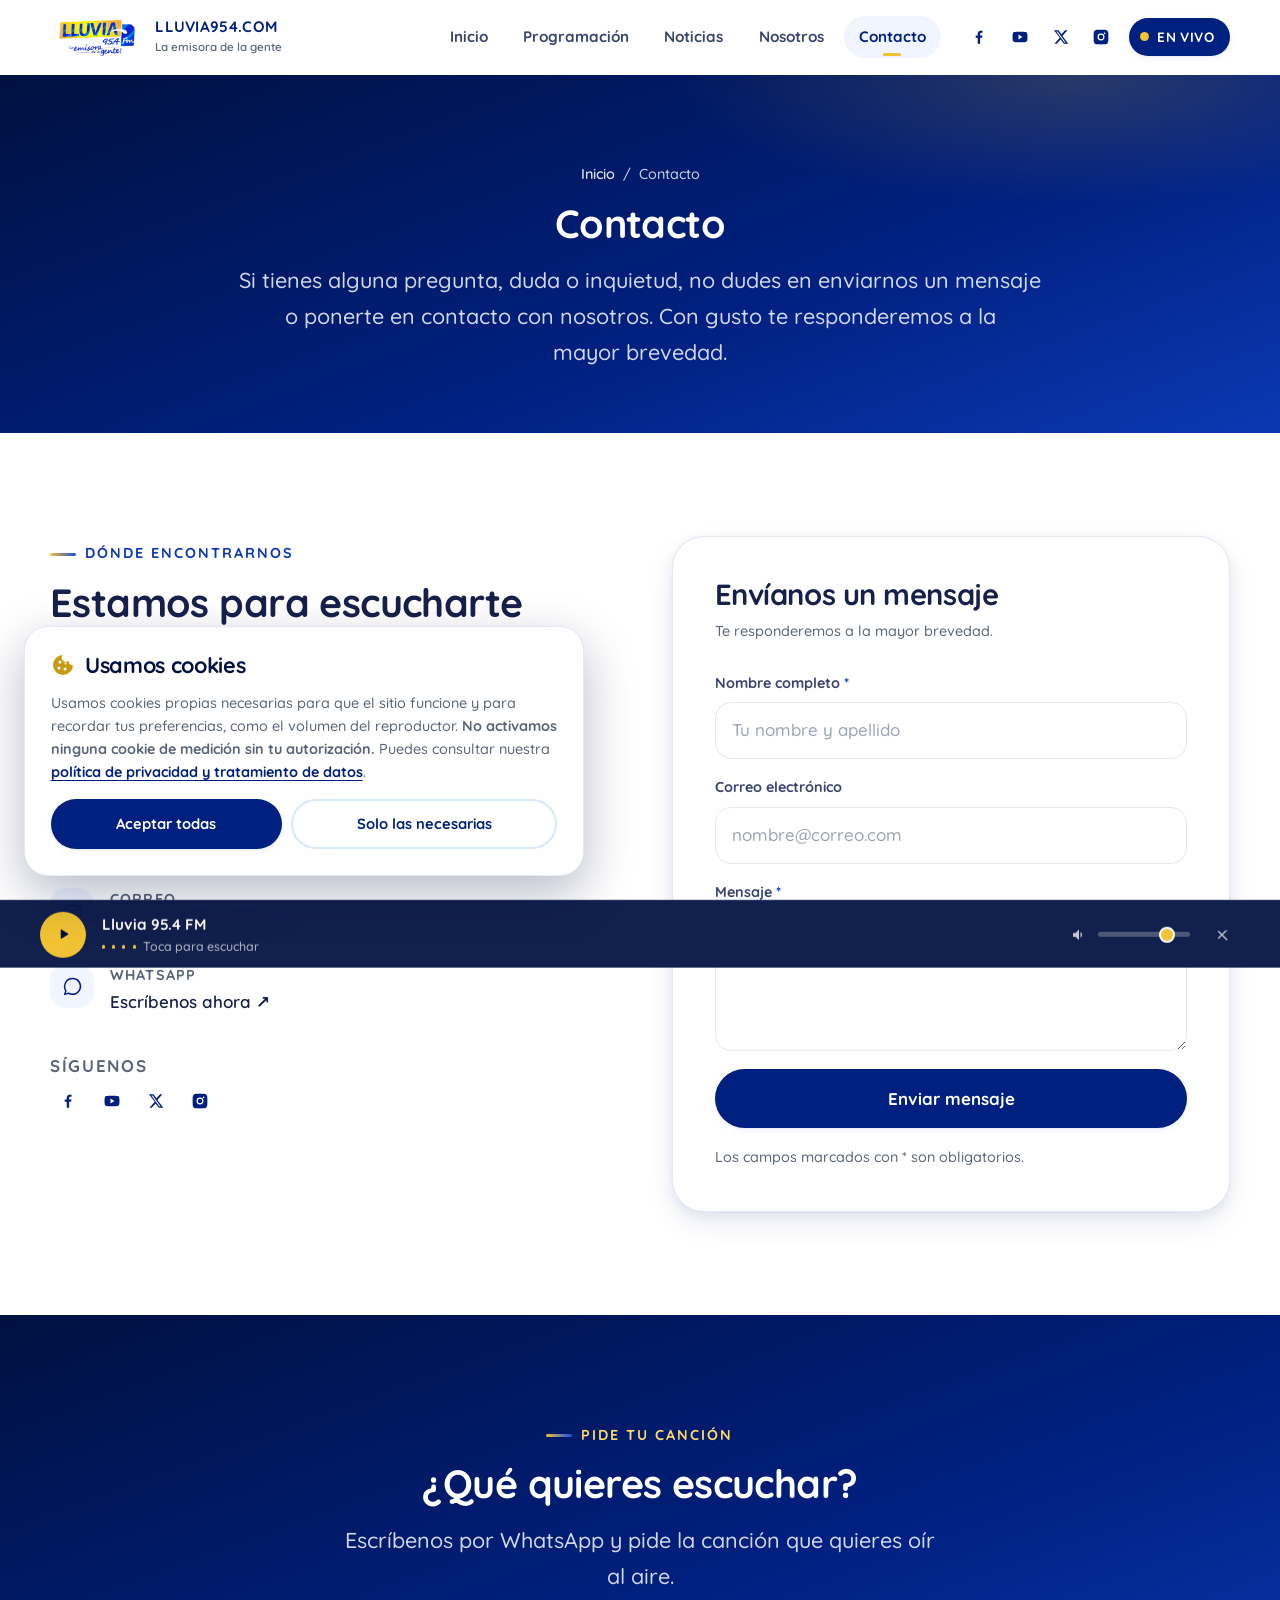
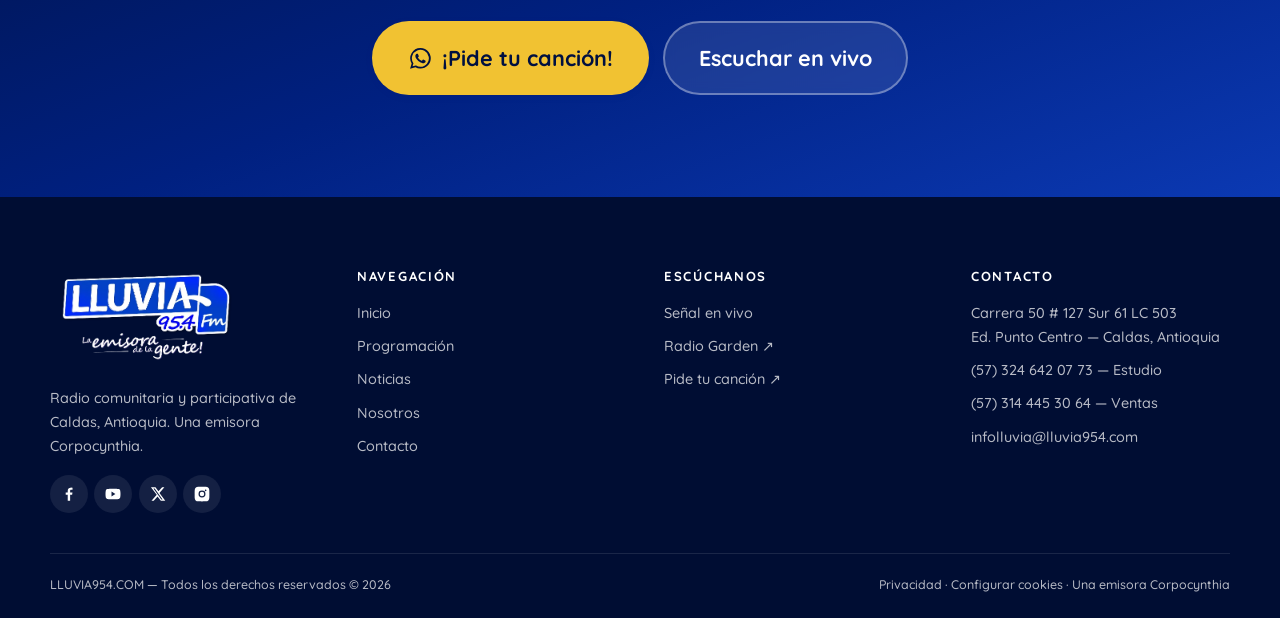
==== contacto.html @ 8b08c4e3 "Rediseño completo de lluvia954.com (vista previa) Moderniza la interfaz conservando la identidad vis" ====
<!DOCTYPE html>
<html lang="es-CO">
<head>
<meta charset="utf-8">
<meta name="viewport" content="width=device-width, initial-scale=1">
<title>Contacto — Lluvia 95.4 FM | Caldas, Antioquia</title>
<meta name="description" content="Escríbenos. Estudios en Caldas, Antioquia: Carrera 50 # 127 Sur 61. Teléfonos, correo y WhatsApp de Lluvia 95.4 FM, la emisora de la gente.">
<meta name="theme-color" content="#002080">
<link rel="canonical" href="https://lluvia954.com/contacto.html">

<meta property="og:type" content="website">
<meta property="og:locale" content="es_CO">
<meta property="og:site_name" content="LLUVIA 95.4 FM">
<meta property="og:title" content="Contacto — Lluvia 95.4 FM">
<meta property="og:description" content="Escríbenos o visítanos en nuestros estudios en Caldas, Antioquia.">
<meta property="og:url" content="https://lluvia954.com/contacto.html">
<meta property="og:image" content="https://lluvia954.com/images/LogoHeaderHD2.png">

<link rel="icon" href="assets/img/favicon.ico" type="image/vnd.microsoft.icon">
<link rel="preconnect" href="https://fonts.googleapis.com">
<link rel="preconnect" href="https://fonts.gstatic.com" crossorigin>
<link rel="stylesheet" href="https://fonts.googleapis.com/css2?family=Quicksand:wght@500;600;700;800&display=swap">
<link rel="stylesheet" href="assets/css/style.css?v=20260912c">
</head>
<body>

<a class="skip-link" href="#contenido">Saltar al contenido</a>

<header class="site-header">
  <div class="container header-inner">
    <a class="brand" href="index.html" aria-label="Lluvia 95.4 FM — Inicio">
      <picture>
        <source srcset="assets/img/LogoHeaderHD2.webp" type="image/webp">
        <img src="assets/img/LogoHeaderHD2.png" width="580" height="259" alt="Lluvia 95.4 FM">
      </picture>
      <span class="brand-text"><b>LLUVIA954.COM</b><span>La emisora de la gente</span></span>
    </a>

    <nav class="nav" aria-label="Navegación principal">
      <ul>
        <li><a href="index.html">Inicio</a></li>
        <li><a href="index.html#programacion">Programación</a></li>
        <li><a href="noticias.html">Noticias</a></li>
        <li><a href="nosotros.html">Nosotros</a></li>
        <li><a href="contacto.html" aria-current="page">Contacto</a></li>
      </ul>
    </nav>

    <div class="header-actions">
      <ul class="social-row">
        <li><a href="https://www.facebook.com/lluvia95.4fm" target="_blank" rel="noopener" aria-label="Facebook de Lluvia 95.4 FM"><svg viewBox="0 0 24 24" fill="currentColor" aria-hidden="true"><path d="M13.5 21v-8h2.7l.4-3.1h-3.1V7.9c0-.9.25-1.5 1.54-1.5H16.7V3.63A21 21 0 0 0 14.3 3.5c-2.37 0-4 1.45-4 4.11V9.9H7.6V13h2.7v8Z"/></svg></a></li>
        <li><a href="https://www.youtube.com/channel/UCA2hxiSh7EQOa8jrca1sIJg" target="_blank" rel="noopener" aria-label="YouTube de Lluvia 95.4 FM"><svg viewBox="0 0 24 24" fill="currentColor" aria-hidden="true"><path d="M21.6 7.2a2.5 2.5 0 0 0-1.76-1.77C18.25 5 12 5 12 5s-6.25 0-7.84.43A2.5 2.5 0 0 0 2.4 7.2 26 26 0 0 0 2 12a26 26 0 0 0 .4 4.8 2.5 2.5 0 0 0 1.76 1.77C5.75 19 12 19 12 19s6.25 0 7.84-.43a2.5 2.5 0 0 0 1.76-1.77A26 26 0 0 0 22 12a26 26 0 0 0-.4-4.8ZM10 15.2V8.8l5.2 3.2Z"/></svg></a></li>
        <li><a href="https://twitter.com/lluvia954fm" target="_blank" rel="noopener" aria-label="X (Twitter) de Lluvia 95.4 FM"><svg viewBox="0 0 24 24" fill="currentColor" aria-hidden="true"><path d="M17.5 3h3l-6.56 7.5L21.7 21h-5.9l-4.4-5.77L6.3 21H3.3l7-8L2.6 3h6l4 5.3Zm-1.05 16.2h1.66L7.6 4.7H5.83Z"/></svg></a></li>
        <li><a href="https://www.instagram.com/lluvia95.4fm/" target="_blank" rel="noopener" aria-label="Instagram de Lluvia 95.4 FM"><svg viewBox="0 0 24 24" fill="currentColor" aria-hidden="true"><path d="M12 2.2c3.2 0 3.58 0 4.85.07 3.25.15 4.77 1.69 4.92 4.92.06 1.27.07 1.65.07 4.85s0 3.58-.07 4.85c-.15 3.23-1.66 4.77-4.92 4.92-1.27.06-1.64.07-4.85.07s-3.58 0-4.85-.07c-3.26-.15-4.77-1.7-4.92-4.92C2.2 15.58 2.2 15.2 2.2 12s0-3.58.07-4.85C2.42 3.92 3.93 2.38 7.15 2.23 8.42 2.2 8.8 2.2 12 2.2Zm0 5.16a4.64 4.64 0 1 0 0 9.28 4.64 4.64 0 0 0 0-9.28Zm0 7.65a3.01 3.01 0 1 1 0-6.02 3.01 3.01 0 0 1 0 6.02Zm4.83-8.89a1.08 1.08 0 1 0 0 2.17 1.08 1.08 0 0 0 0-2.17Z"/></svg></a></li>
      </ul>
      <button class="live-btn" type="button" data-player-toggle aria-pressed="false" aria-label="Reproducir la transmisión en vivo">
        <span class="live-dot" aria-hidden="true"></span><span class="live-label">EN VIVO</span>
      </button>
      <button class="burger" type="button" aria-expanded="false" aria-controls="menu-movil" aria-label="Abrir menú"><span aria-hidden="true"></span></button>
    </div>
  </div>
</header>

<div class="mobile-nav" id="menu-movil" aria-hidden="true">
  <div class="mobile-nav__backdrop"></div>
  <div class="mobile-nav__panel" role="dialog" aria-modal="true" aria-label="Menú de navegación">
    <div class="mobile-nav__top">
      <img src="assets/img/Welcome-LLuvia954.webp" width="479" height="240" alt="Lluvia 95.4 FM">
      <button class="mobile-nav__close" type="button" aria-label="Cerrar menú">&times;</button>
    </div>
    <nav class="mobile-nav__links" aria-label="Navegación móvil">
      <a href="index.html">Inicio</a>
      <a href="index.html#programacion">Programación</a>
      <a href="noticias.html">Noticias</a>
      <a href="nosotros.html">Nosotros</a>
      <a href="contacto.html" aria-current="page">Contacto</a>
    </nav>
    <div class="mobile-nav__footer">
      <a class="btn btn--gold btn--block" href="https://api.whatsapp.com/send?phone=573246420773&amp;text=Saludos,%20les%20contacto%20v%C3%ADa%20web." target="_blank" rel="noopener">Pide tu canción</a>
    </div>
  </div>
</div>

<main id="contenido">

  <section class="page-hero">
    <div class="container">
      <nav class="breadcrumb" aria-label="Ruta de navegación">
        <a href="index.html">Inicio</a><span aria-hidden="true">/</span><span>Contacto</span>
      </nav>
      <h1>Contacto</h1>
      <p>
        Si tienes alguna pregunta, duda o inquietud, no dudes en enviarnos un mensaje o ponerte
        en contacto con nosotros. Con gusto te responderemos a la mayor brevedad.
      </p>
    </div>
  </section>

  <section class="section">
    <div class="container">
      <div class="grid grid--2" style="align-items:start;gap:clamp(2rem,5vw,4rem)">

        <!-- Datos de contacto -->
        <div class="reveal">
          <span class="eyebrow">Dónde encontrarnos</span>
          <h2>Estamos para escucharte</h2>

          <div class="mt-3 grid" style="gap:1.5rem">
            <div class="contact-item">
              <span class="contact-item__icon" aria-hidden="true"><svg viewBox="0 0 24 24" fill="currentColor"><path d="M12 2a7 7 0 0 0-7 7c0 5.25 7 13 7 13s7-7.75 7-13a7 7 0 0 0-7-7Zm0 9.5A2.5 2.5 0 1 1 14.5 9 2.5 2.5 0 0 1 12 11.5Z"/></svg></span>
              <div>
                <b>Estudios</b>
                <p>Carrera 50 # 127 Sur 61, Local 503<br>Edificio Punto Centro<br>Caldas — Antioquia, Colombia</p>
              </div>
            </div>

            <div class="contact-item">
              <span class="contact-item__icon" aria-hidden="true"><svg viewBox="0 0 24 24" fill="currentColor"><path d="M6.6 10.8a15.1 15.1 0 0 0 6.6 6.6l2.2-2.2a1 1 0 0 1 1-.24 11.4 11.4 0 0 0 3.6.58 1 1 0 0 1 1 1V20a1 1 0 0 1-1 1A17 17 0 0 1 3 4a1 1 0 0 1 1-1h3.5a1 1 0 0 1 1 1 11.4 11.4 0 0 0 .58 3.6 1 1 0 0 1-.25 1Z"/></svg></span>
              <div>
                <b>Teléfonos</b>
                <p><a href="tel:+573246420773">(57) 324 642 07 73</a> — Estudio<br>
                   <a href="tel:+573144453064">(57) 314 445 30 64</a> — Ventas</p>
              </div>
            </div>

            <div class="contact-item">
              <span class="contact-item__icon" aria-hidden="true"><svg viewBox="0 0 24 24" fill="currentColor"><path d="M3 5h18a1 1 0 0 1 1 1v12a1 1 0 0 1-1 1H3a1 1 0 0 1-1-1V6a1 1 0 0 1 1-1Zm9 8.1 8-5.1H4Zm0 2.3L4 10.2V17h16v-6.8Z"/></svg></span>
              <div>
                <b>Correo</b>
                <p><a href="mailto:infolluvia@lluvia954.com">infolluvia@lluvia954.com</a></p>
              </div>
            </div>

            <div class="contact-item">
              <span class="contact-item__icon" aria-hidden="true"><svg viewBox="0 0 24 24" fill="currentColor"><path d="M12.04 2a9.9 9.9 0 0 0-8.5 14.94L2 22l5.2-1.5A9.9 9.9 0 1 0 12.04 2Zm0 18.1a8.2 8.2 0 0 1-4.2-1.15l-.3-.18-3.1.9.83-3.02-.2-.31a8.2 8.2 0 1 1 6.97 3.76Z"/></svg></span>
              <div>
                <b>WhatsApp</b>
                <p><a href="https://api.whatsapp.com/send?phone=573246420773&amp;text=Saludos,%20les%20contacto%20v%C3%ADa%20web." target="_blank" rel="noopener">Escríbenos ahora ↗</a></p>
              </div>
            </div>
          </div>

          <div class="mt-4">
            <h3 style="font-size:var(--step-0);text-transform:uppercase;letter-spacing:.1em;color:var(--muted)">Síguenos</h3>
            <ul class="social-row mt-1" style="gap:.5rem">
              <li><a href="https://www.facebook.com/lluvia95.4fm" target="_blank" rel="noopener" aria-label="Facebook"><svg viewBox="0 0 24 24" fill="currentColor" aria-hidden="true"><path d="M13.5 21v-8h2.7l.4-3.1h-3.1V7.9c0-.9.25-1.5 1.54-1.5H16.7V3.63A21 21 0 0 0 14.3 3.5c-2.37 0-4 1.45-4 4.11V9.9H7.6V13h2.7v8Z"/></svg></a></li>
              <li><a href="https://www.youtube.com/channel/UCA2hxiSh7EQOa8jrca1sIJg" target="_blank" rel="noopener" aria-label="YouTube"><svg viewBox="0 0 24 24" fill="currentColor" aria-hidden="true"><path d="M21.6 7.2a2.5 2.5 0 0 0-1.76-1.77C18.25 5 12 5 12 5s-6.25 0-7.84.43A2.5 2.5 0 0 0 2.4 7.2 26 26 0 0 0 2 12a26 26 0 0 0 .4 4.8 2.5 2.5 0 0 0 1.76 1.77C5.75 19 12 19 12 19s6.25 0 7.84-.43a2.5 2.5 0 0 0 1.76-1.77A26 26 0 0 0 22 12a26 26 0 0 0-.4-4.8ZM10 15.2V8.8l5.2 3.2Z"/></svg></a></li>
              <li><a href="https://twitter.com/lluvia954fm" target="_blank" rel="noopener" aria-label="X (Twitter)"><svg viewBox="0 0 24 24" fill="currentColor" aria-hidden="true"><path d="M17.5 3h3l-6.56 7.5L21.7 21h-5.9l-4.4-5.77L6.3 21H3.3l7-8L2.6 3h6l4 5.3Zm-1.05 16.2h1.66L7.6 4.7H5.83Z"/></svg></a></li>
              <li><a href="https://www.instagram.com/lluvia95.4fm/" target="_blank" rel="noopener" aria-label="Instagram"><svg viewBox="0 0 24 24" fill="currentColor" aria-hidden="true"><path d="M12 2.2c3.2 0 3.58 0 4.85.07 3.25.15 4.77 1.69 4.92 4.92.06 1.27.07 1.65.07 4.85s0 3.58-.07 4.85c-.15 3.23-1.66 4.77-4.92 4.92-1.27.06-1.64.07-4.85.07s-3.58 0-4.85-.07c-3.26-.15-4.77-1.7-4.92-4.92C2.2 15.58 2.2 15.2 2.2 12s0-3.58.07-4.85C2.42 3.92 3.93 2.38 7.15 2.23 8.42 2.2 8.8 2.2 12 2.2Zm0 5.16a4.64 4.64 0 1 0 0 9.28 4.64 4.64 0 0 0 0-9.28Zm0 7.65a3.01 3.01 0 1 1 0-6.02 3.01 3.01 0 0 1 0 6.02Zm4.83-8.89a1.08 1.08 0 1 0 0 2.17 1.08 1.08 0 0 0 0-2.17Z"/></svg></a></li>
            </ul>
          </div>
        </div>

        <!-- Formulario -->
        <div class="form-panel reveal" data-delay="1">
          <h2 style="font-size:var(--step-2)">Envíanos un mensaje</h2>
          <p class="form-note mt-1">Te responderemos a la mayor brevedad.</p>

          <!-- Acción y nombres de campo idénticos al sitio actual, para no romper el envío -->
          <form class="form mt-3" data-validate
                action="imemail/imEmailForm.php" method="post" enctype="multipart/form-data" novalidate>
            <div class="field">
              <label for="c-nombre">Nombre completo <span class="req" aria-hidden="true">*</span></label>
              <input type="text" id="c-nombre" name="imObjectForm_13_1" maxlength="100"
                     autocomplete="name" placeholder="Tu nombre y apellido" required>
              <p class="error" aria-live="polite"></p>
            </div>

            <div class="field">
              <label for="c-email">Correo electrónico</label>
              <input type="email" id="c-email" name="imObjectForm_13_2"
                     autocomplete="email" placeholder="nombre@correo.com">
              <p class="error" aria-live="polite"></p>
            </div>

            <div class="field">
              <label for="c-mensaje">Mensaje <span class="req" aria-hidden="true">*</span></label>
              <textarea id="c-mensaje" name="imObjectForm_13_3" maxlength="500"
                        placeholder="Cuéntanos en qué podemos ayudarte…" required></textarea>
              <p class="error" aria-live="polite"></p>
            </div>

            <div class="hp" aria-hidden="true">
              <label for="c-prot">No rellenar</label>
              <input type="text" id="c-prot" name="imSpProt" tabindex="-1" autocomplete="off">
            </div>

            <button class="btn btn--primary btn--block" type="submit">Enviar mensaje</button>
            <p class="form-note">Los campos marcados con <span class="req">*</span> son obligatorios.</p>
          </form>
        </div>

      </div>
    </div>
  </section>

  <!-- ====================== CTA FINAL ====================== -->
  <section class="section section--blue">
    <div class="container text-center">
      <div class="reveal" style="max-width:60ch;margin-inline:auto">
        <span class="eyebrow">Pide tu canción</span>
        <h2>¿Qué quieres escuchar?</h2>
        <p class="lead mt-2">
          Escríbenos por WhatsApp y pide la canción que quieres oír al aire.
        </p>
        <div class="btn-row btn-row--center mt-3">
          <a class="btn btn--gold btn--lg" href="https://api.whatsapp.com/send?phone=573246420773&amp;text=Saludos,%20les%20contacto%20v%C3%ADa%20web." target="_blank" rel="noopener">
            <svg viewBox="0 0 24 24" fill="currentColor" aria-hidden="true"><path d="M12.04 2a9.9 9.9 0 0 0-8.5 14.94L2 22l5.2-1.5A9.9 9.9 0 1 0 12.04 2Zm0 18.1a8.2 8.2 0 0 1-4.2-1.15l-.3-.18-3.1.9.83-3.02-.2-.31a8.2 8.2 0 1 1 6.97 3.76Zm4.5-6.15c-.24-.12-1.45-.72-1.68-.8s-.39-.12-.55.12-.63.8-.78.96-.28.18-.52.06a6.7 6.7 0 0 1-3.35-2.93c-.25-.43.25-.4.72-1.33.08-.16.04-.3-.02-.42s-.55-1.33-.76-1.81c-.2-.48-.4-.41-.55-.42h-.47a.9.9 0 0 0-.65.3 2.75 2.75 0 0 0-.86 2.05 4.8 4.8 0 0 0 1 2.54 10.9 10.9 0 0 0 4.2 3.7c1.55.67 2.16.73 2.94.61.47-.07 1.45-.59 1.66-1.17s.2-1.07.14-1.17-.22-.18-.46-.3Z"/></svg>
            ¡Pide tu canción!
          </a>
          <button class="btn btn--on-blue btn--lg" type="button" data-player-toggle aria-pressed="false" aria-label="Reproducir la transmisión en vivo">Escuchar en vivo</button>
        </div>
      </div>
    </div>
  </section>

</main>

<footer class="site-footer">
  <div class="container">
    <div class="footer-grid">
      <div class="footer-brand">
        <img src="assets/img/Welcome-LLuvia954.webp" width="479" height="240" loading="lazy" alt="Lluvia 95.4 FM">
        <p>Radio comunitaria y participativa de Caldas, Antioquia. Una emisora Corpocynthia.</p>
        <ul class="social-row mt-2">
          <li><a href="https://www.facebook.com/lluvia95.4fm" target="_blank" rel="noopener" aria-label="Facebook"><svg viewBox="0 0 24 24" fill="currentColor" aria-hidden="true"><path d="M13.5 21v-8h2.7l.4-3.1h-3.1V7.9c0-.9.25-1.5 1.54-1.5H16.7V3.63A21 21 0 0 0 14.3 3.5c-2.37 0-4 1.45-4 4.11V9.9H7.6V13h2.7v8Z"/></svg></a></li>
          <li><a href="https://www.youtube.com/channel/UCA2hxiSh7EQOa8jrca1sIJg" target="_blank" rel="noopener" aria-label="YouTube"><svg viewBox="0 0 24 24" fill="currentColor" aria-hidden="true"><path d="M21.6 7.2a2.5 2.5 0 0 0-1.76-1.77C18.25 5 12 5 12 5s-6.25 0-7.84.43A2.5 2.5 0 0 0 2.4 7.2 26 26 0 0 0 2 12a26 26 0 0 0 .4 4.8 2.5 2.5 0 0 0 1.76 1.77C5.75 19 12 19 12 19s6.25 0 7.84-.43a2.5 2.5 0 0 0 1.76-1.77A26 26 0 0 0 22 12a26 26 0 0 0-.4-4.8ZM10 15.2V8.8l5.2 3.2Z"/></svg></a></li>
          <li><a href="https://twitter.com/lluvia954fm" target="_blank" rel="noopener" aria-label="X (Twitter)"><svg viewBox="0 0 24 24" fill="currentColor" aria-hidden="true"><path d="M17.5 3h3l-6.56 7.5L21.7 21h-5.9l-4.4-5.77L6.3 21H3.3l7-8L2.6 3h6l4 5.3Zm-1.05 16.2h1.66L7.6 4.7H5.83Z"/></svg></a></li>
          <li><a href="https://www.instagram.com/lluvia95.4fm/" target="_blank" rel="noopener" aria-label="Instagram"><svg viewBox="0 0 24 24" fill="currentColor" aria-hidden="true"><path d="M12 2.2c3.2 0 3.58 0 4.85.07 3.25.15 4.77 1.69 4.92 4.92.06 1.27.07 1.65.07 4.85s0 3.58-.07 4.85c-.15 3.23-1.66 4.77-4.92 4.92-1.27.06-1.64.07-4.85.07s-3.58 0-4.85-.07c-3.26-.15-4.77-1.7-4.92-4.92C2.2 15.58 2.2 15.2 2.2 12s0-3.58.07-4.85C2.42 3.92 3.93 2.38 7.15 2.23 8.42 2.2 8.8 2.2 12 2.2Zm0 5.16a4.64 4.64 0 1 0 0 9.28 4.64 4.64 0 0 0 0-9.28Zm0 7.65a3.01 3.01 0 1 1 0-6.02 3.01 3.01 0 0 1 0 6.02Zm4.83-8.89a1.08 1.08 0 1 0 0 2.17 1.08 1.08 0 0 0 0-2.17Z"/></svg></a></li>
        </ul>
      </div>

      <nav aria-label="Enlaces del sitio">
        <h4>Navegación</h4>
        <ul>
          <li><a href="index.html">Inicio</a></li>
          <li><a href="index.html#programacion">Programación</a></li>
          <li><a href="noticias.html">Noticias</a></li>
          <li><a href="nosotros.html">Nosotros</a></li>
          <li><a href="contacto.html">Contacto</a></li>
        </ul>
      </nav>

      <div>
        <h4>Escúchanos</h4>
        <ul>
          <li><a href="index.html#escuchar">Señal en vivo</a></li>
          <li><a href="http://radio.garden/listen/lluvia-stereo-radio/9Hl8FhTi" target="_blank" rel="noopener">Radio Garden ↗</a></li>
          <li><a href="https://api.whatsapp.com/send?phone=573246420773&amp;text=Saludos,%20les%20contacto%20v%C3%ADa%20web." target="_blank" rel="noopener">Pide tu canción ↗</a></li>
        </ul>
      </div>

      <div>
        <h4>Contacto</h4>
        <ul>
          <li>Carrera 50 # 127 Sur 61 LC 503<br>Ed. Punto Centro — Caldas, Antioquia</li>
          <li><a href="tel:+573246420773">(57) 324 642 07 73</a> — Estudio</li>
          <li><a href="tel:+573144453064">(57) 314 445 30 64</a> — Ventas</li>
          <li><a href="mailto:infolluvia@lluvia954.com">infolluvia@lluvia954.com</a></li>
        </ul>
      </div>
    </div>

    <div class="footer-bottom">
      <p>LLUVIA954.COM — Todos los derechos reservados © <span data-year>2026</span></p>
      <p><a href="privacidad.html">Privacidad</a> · <a href="#" data-cookies-abrir>Configurar cookies</a> · Una emisora Corpocynthia</p>
    </div>
  </div>
</footer>

<div class="sticky-player" aria-label="Reproductor de radio en vivo">
  <div class="container container--wide sticky-player__inner">
    <button class="play-btn" type="button" data-player-toggle aria-pressed="false" aria-label="Reproducir la transmisión en vivo">
      <svg class="icon-play" viewBox="0 0 24 24" fill="currentColor" aria-hidden="true"><path d="M8 5.14v13.72a1 1 0 0 0 1.53.85l10.74-6.86a1 1 0 0 0 0-1.7L9.53 4.29A1 1 0 0 0 8 5.14Z"/></svg>
      <svg class="icon-pause" viewBox="0 0 24 24" fill="currentColor" aria-hidden="true"><path d="M7 4.5h3.5v15H7Zm6.5 0H17v15h-3.5Z"/></svg>
    </button>
    <div class="sticky-player__meta">
      <b>Lluvia 95.4 FM</b>
      <span>
        <span class="eq" data-active="false" aria-hidden="true"><span></span><span></span><span></span><span></span></span>
        <span data-player-status>Toca para escuchar</span>
      </span>
    </div>
    <div class="volume-row">
      <svg viewBox="0 0 24 24" fill="currentColor" aria-hidden="true"><path d="M4 9.5v5h3.2L12 18.9V5.1L7.2 9.5Zm12.2 2.5a4 4 0 0 0-2.2-3.58v7.15A4 4 0 0 0 16.2 12Z"/></svg>
      <label class="visually-hidden" for="vol-sticky">Volumen</label>
      <input id="vol-sticky" type="range" min="0" max="100" value="80" data-player-volume>
    </div>
    <button class="sticky-player__close" type="button" aria-label="Cerrar el reproductor">
      <svg viewBox="0 0 24 24" width="18" height="18" fill="currentColor" aria-hidden="true"><path d="M18.3 5.7 12 12l6.3 6.3-1.4 1.4L10.6 13.4 6.3 17.7 4.9 16.3 9.2 12 4.9 7.7l1.4-1.4 4.3 4.3 4.3-4.3Z"/></svg>
    </button>
  </div>
</div>

<button class="to-top" type="button" aria-label="Volver arriba">
  <svg viewBox="0 0 24 24" fill="currentColor" aria-hidden="true"><path d="M12 5.8 4.9 12.9l1.4 1.4L11 9.6V19h2V9.6l4.7 4.7 1.4-1.4Z"/></svg>
</button>


<!-- ====================== AVISO DE COOKIES ====================== -->
<aside class="cookies" role="region" aria-label="Aviso de cookies" hidden>
  <div class="cookies__head">
    <svg viewBox="0 0 24 24" fill="currentColor" aria-hidden="true"><path d="M12 2a10 10 0 1 0 10 10 3.4 3.4 0 0 1-4.2-4.4A3.4 3.4 0 0 1 12 2Zm-3 5.5a1.5 1.5 0 1 1 0 3 1.5 1.5 0 0 1 0-3Zm-1 6a1.5 1.5 0 1 1 0 3 1.5 1.5 0 0 1 0-3Zm6 1a1.5 1.5 0 1 1 0 3 1.5 1.5 0 0 1 0-3Zm.5-5a1 1 0 1 1 0 2 1 1 0 0 1 0-2Z"/></svg>
    <h2 id="cookies-titulo">Usamos cookies</h2>
  </div>
  <p>
    Usamos cookies propias necesarias para que el sitio funcione y para recordar tus
    preferencias, como el volumen del reproductor. <strong>No activamos ninguna cookie de
    medición sin tu autorización.</strong> Puedes consultar nuestra
    <a href="privacidad.html">política de privacidad y tratamiento de datos</a>.
  </p>
  <div class="cookies__acciones">
    <button class="btn btn--primary" type="button" data-cookies-aceptar>Aceptar todas</button>
    <button class="btn btn--ghost" type="button" data-cookies-rechazar>Solo las necesarias</button>
  </div>
</aside>

<script src="assets/js/main.js?v=20260912c" defer></script>
</body>
</html>
---- assets/css/style.css ----
/* ==========================================================================
   LLUVIA 95.4 FM — Sistema de diseño (rediseño 2026)
   Identidad conservada: azul #002080, dorado #F1C232, tipografía Quicksand.
   Preview independiente — no afecta producción.
   ========================================================================== */

/* --------------------------------------------------------------------------
   1. Tokens
   -------------------------------------------------------------------------- */
:root {
  /* Marca — extraídos del sitio actual */
  --blue-900: #000d33;
  --blue-800: #001040;   /* rgba(0,16,64) del sitio actual */
  --blue-700: #002080;   /* color dominante del sitio actual */
  --blue-600: #0b39b3;
  --blue-500: #1450e0;   /* azul del logotipo */
  --blue-400: #3d7bf5;
  --blue-100: #dbe6ff;
  --blue-50:  #f0f5ff;

  --gold-600: #c99a14;
  --gold-500: #f1c232;   /* dorado del sitio actual */
  --gold-400: #ffd966;
  --gold-100: #fff4d1;

  --sky: #5ebdec;        /* azul claro del sitio actual */

  /* Neutros */
  --ink:      #16204a;
  --ink-soft: #38446e;
  --muted:    #5a6478;
  --line:     #e3e8f2;
  --line-soft:#eef2f9;
  --surface:  #ffffff;
  --surface-2:#f7f9fd;

  /* Tipografía */
  --font: "Quicksand", "Trebuchet MS", "Segoe UI", system-ui, -apple-system, sans-serif;

  /* Escala fluida */
  --step--1: clamp(0.82rem, 0.79rem + 0.15vw, 0.9rem);
  --step-0:  clamp(0.98rem, 0.94rem + 0.2vw, 1.06rem);
  --step-1:  clamp(1.15rem, 1.08rem + 0.35vw, 1.35rem);
  --step-2:  clamp(1.4rem, 1.26rem + 0.7vw, 1.85rem);
  --step-3:  clamp(1.75rem, 1.5rem + 1.2vw, 2.6rem);
  --step-4:  clamp(2.1rem, 1.6rem + 2.4vw, 3.75rem);

  /* Ritmo y forma */
  --gutter: clamp(1.15rem, 4vw, 2.5rem);
  --section-y: clamp(3.5rem, 8vw, 7rem);
  --maxw: 1180px;
  --r-sm: 10px;
  --r-md: 16px;
  --r-lg: 24px;
  --r-xl: 32px;
  --r-pill: 999px;

  /* Sombras */
  --sh-sm: 0 1px 2px rgba(0, 32, 128, .06), 0 2px 8px rgba(0, 32, 128, .05);
  --sh-md: 0 4px 12px rgba(0, 32, 128, .07), 0 12px 28px rgba(0, 32, 128, .08);
  --sh-lg: 0 10px 24px rgba(0, 32, 128, .1), 0 24px 60px rgba(0, 32, 128, .12);
  --sh-gold: 0 8px 24px rgba(241, 194, 50, .35);

  --ease: cubic-bezier(.22, .61, .36, 1);
  --dur: .35s;
  --header-h: 74px;
}

/* --------------------------------------------------------------------------
   2. Reset moderno
   -------------------------------------------------------------------------- */
*, *::before, *::after { box-sizing: border-box; }
* { margin: 0; }

html {
  -webkit-text-size-adjust: 100%;
  scroll-behavior: smooth;
  scroll-padding-top: calc(var(--header-h) + 16px);
}

body {
  font-family: var(--font);
  font-size: var(--step-0);
  font-weight: 500;
  line-height: 1.65;
  color: var(--ink);
  background: var(--surface);
  -webkit-font-smoothing: antialiased;
  text-rendering: optimizeLegibility;
  overflow-x: hidden;
}

img, picture, svg, video { display: block; max-width: 100%; height: auto; }
input, button, textarea, select { font: inherit; color: inherit; }
button { cursor: pointer; background: none; border: 0; }
a { color: var(--blue-700); text-decoration-thickness: 1px; text-underline-offset: 3px; }
ul, ol { list-style: none; padding: 0; }

h1, h2, h3, h4 { line-height: 1.15; font-weight: 700; text-wrap: balance; letter-spacing: -0.015em; }
h1 { font-size: var(--step-4); }
h2 { font-size: var(--step-3); }
h3 { font-size: var(--step-1); }
p  { text-wrap: pretty; }

:focus-visible {
  outline: 3px solid var(--gold-500);
  outline-offset: 3px;
  border-radius: 4px;
}

::selection { background: var(--gold-400); color: var(--blue-800); }

/* --------------------------------------------------------------------------
   3. Primitivas de layout
   -------------------------------------------------------------------------- */
.container {
  width: min(100% - (var(--gutter) * 2), var(--maxw));
  margin-inline: auto;
}
.container--wide { --maxw: 1320px; }

.section { padding-block: var(--section-y); position: relative; }
.section--tint { background: var(--surface-2); }
.section--blue {
  background: linear-gradient(160deg, var(--blue-800) 0%, var(--blue-700) 55%, var(--blue-600) 100%);
  color: #fff;
}
.section--blue h2, .section--blue h3 { color: #fff; }

.section-head { max-width: 62ch; margin-inline: auto; text-align: center; margin-bottom: clamp(2rem, 5vw, 3.5rem); }
.section-head p { color: var(--muted); font-size: var(--step-1); margin-top: .9rem; }
.section--blue .section-head p { color: rgba(255,255,255,.82); }

.eyebrow {
  display: inline-flex; align-items: center; gap: .55rem;
  font-size: var(--step--1); font-weight: 700;
  letter-spacing: .14em; text-transform: uppercase;
  color: var(--blue-600);
  margin-bottom: .85rem;
}
.eyebrow::before {
  content: ""; width: 26px; height: 3px; border-radius: 2px;
  background: linear-gradient(90deg, var(--gold-500), var(--blue-500));
}
.section--blue .eyebrow { color: var(--gold-400); }

.skip-link {
  position: absolute; left: 50%; translate: -50% -150%;
  z-index: 200; background: var(--blue-700); color: #fff;
  padding: .7rem 1.3rem; border-radius: 0 0 var(--r-sm) var(--r-sm);
  font-weight: 700; text-decoration: none;
  transition: translate .2s var(--ease);
}
.skip-link:focus { translate: -50% 0; }

/* --------------------------------------------------------------------------
   4. Botones
   -------------------------------------------------------------------------- */
.btn {
  --btn-bg: var(--blue-700);
  --btn-fg: #fff;
  display: inline-flex; align-items: center; justify-content: center; gap: .6rem;
  padding: .85rem 1.6rem;
  border-radius: var(--r-pill);
  background: var(--btn-bg); color: var(--btn-fg);
  font-weight: 700; font-size: var(--step-0);
  text-decoration: none; white-space: nowrap;
  border: 2px solid transparent;
  box-shadow: var(--sh-sm);
  transition: transform var(--dur) var(--ease), box-shadow var(--dur) var(--ease),
              background-color var(--dur) var(--ease), border-color var(--dur) var(--ease);
}
.btn:hover { transform: translateY(-2px); box-shadow: var(--sh-md); }
.btn:active { transform: translateY(0); }
.btn svg { width: 1.15em; height: 1.15em; flex: none; }

.btn--primary { --btn-bg: var(--blue-700); }
.btn--primary:hover { --btn-bg: var(--blue-600); }

/* Dorado sobre azul oscuro: contraste 8.2:1 */
.btn--gold { --btn-bg: var(--gold-500); --btn-fg: var(--blue-800); }
.btn--gold:hover { --btn-bg: var(--gold-400); box-shadow: var(--sh-gold); }

.btn--ghost {
  --btn-bg: transparent; --btn-fg: var(--blue-700);
  border-color: var(--blue-100); box-shadow: none;
}
.btn--ghost:hover { --btn-bg: var(--blue-50); border-color: var(--blue-400); }

.btn--on-blue {
  --btn-bg: rgba(255,255,255,.1); --btn-fg: #fff;
  border-color: rgba(255,255,255,.35); box-shadow: none;
  backdrop-filter: blur(6px);
}
.btn--on-blue:hover { --btn-bg: rgba(255,255,255,.2); border-color: rgba(255,255,255,.6); }

.btn--lg { padding: 1.05rem 2.1rem; font-size: var(--step-1); }
.btn--block { width: 100%; }

.btn-row { display: flex; flex-wrap: wrap; gap: .9rem; }
.btn-row--center { justify-content: center; }

/* --------------------------------------------------------------------------
   5. Cabecera + navegación
   -------------------------------------------------------------------------- */
.site-header {
  position: sticky; top: 0; z-index: 100;
  background: rgba(255,255,255,.82);
  backdrop-filter: blur(14px) saturate(160%);
  -webkit-backdrop-filter: blur(14px) saturate(160%);
  border-bottom: 1px solid transparent;
  transition: box-shadow var(--dur) var(--ease), border-color var(--dur) var(--ease),
              background-color var(--dur) var(--ease);
}
.site-header.is-stuck {
  border-bottom-color: var(--line);
  box-shadow: 0 4px 20px rgba(0, 32, 128, .07);
  background: rgba(255,255,255,.94);
}

.header-inner {
  display: flex; align-items: center; gap: 1.25rem;
  min-height: var(--header-h);
}

.brand { display: flex; align-items: center; gap: .7rem; text-decoration: none; margin-right: auto; }
.brand img { height: 42px; width: auto; transition: transform var(--dur) var(--ease); }
.brand:hover img { transform: scale(1.04); }
.brand-text { display: none; }
@media (min-width: 420px) {
  .brand-text { display: block; line-height: 1.1; }
  .brand-text b { display: block; font-size: .95rem; font-weight: 800; color: var(--blue-700); letter-spacing: .02em; }
  .brand-text span { font-size: .72rem; color: var(--muted); font-weight: 600; }
}

.nav { display: none; }
@media (min-width: 940px) { .nav { display: block; } }
.nav ul { display: flex; align-items: center; gap: .3rem; }
.nav a {
  position: relative; display: block;
  padding: .55rem .95rem; border-radius: var(--r-pill);
  font-weight: 700; font-size: .95rem; color: var(--ink-soft);
  text-decoration: none;
  transition: color var(--dur) var(--ease), background-color var(--dur) var(--ease);
}
.nav a:hover { color: var(--blue-700); background: var(--blue-50); }
.nav a[aria-current="page"] { color: var(--blue-700); background: var(--blue-50); }
.nav a[aria-current="page"]::after {
  content: ""; position: absolute; left: 50%; bottom: 2px; translate: -50% 0;
  width: 18px; height: 3px; border-radius: 2px; background: var(--gold-500);
}

.header-actions { display: flex; align-items: center; gap: .6rem; }

.social-row { display: flex; gap: .3rem; }
.social-row a {
  display: grid; place-items: center;
  width: 36px; height: 36px; border-radius: 50%;
  color: var(--blue-700);
  transition: background-color var(--dur) var(--ease), color var(--dur) var(--ease), transform var(--dur) var(--ease);
}
.social-row a:hover { background: var(--blue-700); color: #fff; transform: translateY(-2px); }
.social-row svg { width: 18px; height: 18px; }
@media (max-width: 939px) { .header-actions .social-row { display: none; } }

/* Botón "en vivo" de la cabecera */
.live-btn {
  display: inline-flex; align-items: center; gap: .5rem;
  padding: .5rem 1rem .5rem .7rem;
  border-radius: var(--r-pill);
  background: var(--blue-700); color: #fff;
  font-weight: 700; font-size: .85rem; letter-spacing: .03em;
  box-shadow: var(--sh-sm);
  transition: transform var(--dur) var(--ease), background-color var(--dur) var(--ease);
}
.live-btn:hover { background: var(--blue-600); transform: translateY(-2px); }
.live-dot {
  width: 9px; height: 9px; border-radius: 50%; background: var(--gold-500);
  box-shadow: 0 0 0 0 rgba(241,194,50,.7);
  animation: pulse 2s infinite;
}
@keyframes pulse {
  0%   { box-shadow: 0 0 0 0 rgba(241,194,50,.7); }
  70%  { box-shadow: 0 0 0 9px rgba(241,194,50,0); }
  100% { box-shadow: 0 0 0 0 rgba(241,194,50,0); }
}
@media (max-width: 400px) {
  .live-btn { padding: .5rem .8rem .5rem .6rem; font-size: .78rem; }
}

/* Hamburguesa */
.burger {
  display: grid; place-items: center;
  width: 44px; height: 44px; border-radius: var(--r-sm);
  color: var(--blue-700);
  transition: background-color var(--dur) var(--ease);
}
.burger:hover { background: var(--blue-50); }
@media (min-width: 940px) { .burger { display: none; } }
.burger span {
  display: block; width: 22px; height: 2px; border-radius: 2px;
  background: currentColor; position: relative;
  transition: transform var(--dur) var(--ease), opacity var(--dur) var(--ease);
}
.burger span::before, .burger span::after {
  content: ""; position: absolute; left: 0; width: 22px; height: 2px;
  border-radius: 2px; background: currentColor;
  transition: transform var(--dur) var(--ease), top var(--dur) var(--ease);
}
.burger span::before { top: -7px; }
.burger span::after  { top: 7px; }
.burger[aria-expanded="true"] span { transform: rotate(45deg); }
.burger[aria-expanded="true"] span::before { top: 0; transform: rotate(-90deg); }
.burger[aria-expanded="true"] span::after  { top: 0; opacity: 0; }

/* Panel móvil */
.mobile-nav {
  position: fixed; inset: 0; z-index: 150;
  visibility: hidden;
}
.mobile-nav.is-open { visibility: visible; }
.mobile-nav__backdrop {
  position: absolute; inset: 0;
  background: rgba(0, 16, 64, .55);
  backdrop-filter: blur(4px);
  opacity: 0; transition: opacity var(--dur) var(--ease);
}
.mobile-nav.is-open .mobile-nav__backdrop { opacity: 1; }
.mobile-nav__panel {
  position: absolute; inset-block: 0; right: 0;
  width: min(86vw, 360px);
  background: linear-gradient(165deg, var(--blue-800), var(--blue-700));
  color: #fff;
  padding: 1.25rem var(--gutter) 2rem;
  display: flex; flex-direction: column;
  translate: 100% 0;
  transition: translate var(--dur) var(--ease);
  overflow-y: auto;
}
.mobile-nav.is-open .mobile-nav__panel { translate: 0 0; }
.mobile-nav__top { display: flex; align-items: center; justify-content: space-between; margin-bottom: 1.75rem; }
.mobile-nav__top img { height: 38px; }
.mobile-nav__close {
  width: 44px; height: 44px; border-radius: 50%;
  display: grid; place-items: center; color: #fff;
  background: rgba(255,255,255,.12);
  font-size: 1.4rem; line-height: 1;
  transition: background-color var(--dur) var(--ease);
}
.mobile-nav__close:hover { background: rgba(255,255,255,.24); }
.mobile-nav__links { display: flex; flex-direction: column; gap: .3rem; }
.mobile-nav__links a {
  display: flex; align-items: center; justify-content: space-between;
  padding: .95rem .3rem; color: #fff; text-decoration: none;
  font-size: var(--step-1); font-weight: 700;
  border-bottom: 1px solid rgba(255,255,255,.12);
  transition: padding-left var(--dur) var(--ease), color var(--dur) var(--ease);
}
.mobile-nav__links a:hover { padding-left: .8rem; color: var(--gold-400); }
.mobile-nav__links a[aria-current="page"] { color: var(--gold-400); }
.mobile-nav__footer { margin-top: auto; padding-top: 2rem; }
.mobile-nav__footer .social-row { justify-content: center; gap: .5rem; margin-top: 1.1rem; }
.mobile-nav__footer .social-row a { background: rgba(255,255,255,.12); color: #fff; width: 42px; height: 42px; }
.mobile-nav__footer .social-row a:hover { background: var(--gold-500); color: var(--blue-800); }

body.nav-open { overflow: hidden; }

/* --------------------------------------------------------------------------
   6. Hero
   -------------------------------------------------------------------------- */
.hero {
  position: relative;
  padding-top: clamp(2.5rem, 7vw, 5rem);
  padding-bottom: clamp(9rem, 22vw, 16rem);
  background:
    radial-gradient(58% 46% at 88% 8%, rgba(241, 194, 50, .2) 0%, transparent 62%),
    radial-gradient(60% 50% at 6% 22%, rgba(20, 80, 224, .16) 0%, transparent 64%),
    linear-gradient(180deg, #ffffff 0%, var(--blue-50) 100%);
  overflow: hidden;
  isolation: isolate;
}

/* Ondas decorativas de fondo */
.hero__waves {
  position: absolute; inset-inline: 0; top: 20%;
  z-index: -1; opacity: .09; pointer-events: none;
  color: var(--blue-700);
}

/* Borde pincelado de marca — reutiliza el activo original del sitio */
.hero__brush {
  position: absolute; inset-inline: 0; bottom: -1px;
  z-index: -1; pointer-events: none;
  width: 100%;
  height: clamp(130px, 26vw, 330px);
  object-fit: cover;
  object-position: center bottom;
}

.hero__inner { display: grid; gap: clamp(1.4rem, 3vw, 2rem); justify-items: center; text-align: center; }

.hero__logo {
  width: min(78vw, 430px);
  filter: drop-shadow(0 14px 34px rgba(0, 32, 128, .2));
  animation: float 7s ease-in-out infinite;
}
@keyframes float {
  0%, 100% { transform: translateY(0); }
  50%      { transform: translateY(-10px); }
}

.hero h1 {
  max-width: 16ch;
  color: var(--blue-800);
}
.hero h1 em {
  font-style: normal; position: relative; white-space: nowrap;
  color: var(--blue-600);
}
.hero h1 em::after {
  content: ""; position: absolute; left: -2px; right: -2px; bottom: .04em; height: .28em;
  background: linear-gradient(90deg, var(--gold-400), var(--gold-500));
  border-radius: var(--r-pill); z-index: -1; opacity: .85;
}
.hero__lead {
  max-width: 58ch; color: var(--ink-soft);
  font-size: var(--step-1); font-weight: 500;
}

.live-pill {
  display: inline-flex; align-items: center; gap: .6rem;
  padding: .45rem 1.1rem .45rem .85rem;
  border-radius: var(--r-pill);
  background: var(--blue-700); color: #fff;
  font-size: var(--step--1); font-weight: 700;
  letter-spacing: .1em; text-transform: uppercase;
  box-shadow: var(--sh-md);
}

/* --------------------------------------------------------------------------
   7. Reproductor
   -------------------------------------------------------------------------- */
.player-card {
  display: grid;
  grid-template-columns: auto 1fr;
  align-items: center;
  gap: clamp(1rem, 3vw, 1.75rem);
  padding: clamp(1.1rem, 3vw, 1.6rem);
  border-radius: var(--r-xl);
  background: rgba(255,255,255,.08);
  border: 1px solid rgba(255,255,255,.2);
  backdrop-filter: blur(12px);
  -webkit-backdrop-filter: blur(12px);
  box-shadow: 0 24px 60px rgba(0, 8, 40, .35);
  max-width: 660px; margin-inline: auto;
}

.play-btn {
  position: relative;
  width: clamp(62px, 14vw, 78px); height: clamp(62px, 14vw, 78px);
  border-radius: 50%;
  display: grid; place-items: center;
  background: var(--gold-500); color: var(--blue-800);
  box-shadow: 0 10px 30px rgba(241, 194, 50, .4);
  transition: transform var(--dur) var(--ease), background-color var(--dur) var(--ease);
  flex: none;
}
.play-btn:hover { transform: scale(1.06); background: var(--gold-400); }
.play-btn svg { width: 42%; height: 42%; }
.play-btn .icon-pause { display: none; }
.play-btn[data-state="playing"] .icon-play { display: none; }
.play-btn[data-state="playing"] .icon-pause { display: block; }
.play-btn[data-state="loading"] { pointer-events: none; }
.play-btn[data-state="loading"]::after {
  content: ""; position: absolute; inset: -6px;
  border-radius: 50%;
  border: 3px solid rgba(241,194,50,.25);
  border-top-color: var(--gold-500);
  animation: spin .8s linear infinite;
}
@keyframes spin { to { transform: rotate(360deg); } }

.player-meta { min-width: 0; text-align: left; }
.player-meta__station { font-size: var(--step-1); font-weight: 800; color: #fff; }
.player-meta__status {
  display: flex; align-items: center; gap: .5rem;
  font-size: var(--step--1); color: rgba(255,255,255,.75); font-weight: 600;
  margin-top: .15rem;
}

/* Ecualizador animado */
.eq { display: inline-flex; align-items: flex-end; gap: 2px; height: 14px; }
.eq span {
  width: 3px; border-radius: 2px; background: var(--gold-500);
  height: 30%; transform-origin: bottom;
}
.eq[data-active="true"] span { animation: eq 1s ease-in-out infinite; }
.eq span:nth-child(2) { animation-delay: .18s; }
.eq span:nth-child(3) { animation-delay: .36s; }
.eq span:nth-child(4) { animation-delay: .1s; }
@keyframes eq {
  0%, 100% { height: 28%; }
  50%      { height: 100%; }
}

.volume-row { display: flex; align-items: center; gap: .6rem; margin-top: .85rem; max-width: 230px; }
.volume-row svg { width: 18px; height: 18px; color: rgba(255,255,255,.75); flex: none; }
input[type="range"] {
  -webkit-appearance: none; appearance: none;
  width: 100%; height: 5px; border-radius: var(--r-pill);
  background: rgba(255,255,255,.25);
  outline-offset: 6px;
}
input[type="range"]::-webkit-slider-thumb {
  -webkit-appearance: none; appearance: none;
  width: 16px; height: 16px; border-radius: 50%;
  background: var(--gold-500); border: 2px solid #fff; cursor: pointer;
  transition: transform var(--dur) var(--ease);
}
input[type="range"]::-webkit-slider-thumb:hover { transform: scale(1.2); }
input[type="range"]::-moz-range-thumb {
  width: 14px; height: 14px; border-radius: 50%;
  background: var(--gold-500); border: 2px solid #fff; cursor: pointer;
}

/* Barra fija inferior */
.sticky-player {
  position: fixed; inset-inline: 0; bottom: 0; z-index: 90;
  background: rgba(0, 16, 64, .93);
  backdrop-filter: blur(16px);
  -webkit-backdrop-filter: blur(16px);
  border-top: 1px solid rgba(255,255,255,.12);
  color: #fff;
  translate: 0 100%;
  transition: translate var(--dur) var(--ease);
}
.sticky-player.is-visible { translate: 0 0; }
.sticky-player__inner {
  display: flex; align-items: center; gap: 1rem;
  padding-block: .65rem;
}
.sticky-player .play-btn { width: 46px; height: 46px; box-shadow: none; }
.sticky-player__meta { min-width: 0; flex: 1; }
.sticky-player__meta b { display: block; font-size: .95rem; font-weight: 800; }
.sticky-player__meta span {
  display: flex; align-items: center; gap: .45rem;
  font-size: .78rem; color: rgba(255,255,255,.7);
}
.sticky-player .volume-row { margin-top: 0; width: 120px; }
@media (max-width: 700px) { .sticky-player .volume-row { display: none; } }
.sticky-player__close {
  width: 34px; height: 34px; border-radius: 50%; display: grid; place-items: center;
  color: rgba(255,255,255,.7); flex: none;
  transition: background-color var(--dur) var(--ease), color var(--dur) var(--ease);
}
.sticky-player__close:hover { background: rgba(255,255,255,.14); color: #fff; }

/* --------------------------------------------------------------------------
   8. Tarjetas
   -------------------------------------------------------------------------- */
.grid { display: grid; gap: clamp(1rem, 2.5vw, 1.75rem); }
.grid--3 { grid-template-columns: repeat(auto-fit, minmax(260px, 1fr)); }
.grid--4 { grid-template-columns: repeat(auto-fill, minmax(215px, 1fr)); }
.grid--2 { grid-template-columns: repeat(auto-fit, minmax(310px, 1fr)); }

/* Tarjeta de programa */
.program {
  position: relative;
  border-radius: var(--r-lg);
  overflow: hidden;
  background: var(--surface);
  box-shadow: var(--sh-sm);
  transition: transform var(--dur) var(--ease), box-shadow var(--dur) var(--ease);
}
.program:hover { transform: translateY(-6px); box-shadow: var(--sh-lg); }
.program__media { position: relative; aspect-ratio: 1; overflow: hidden; background: var(--blue-50); }
.program__media img {
  width: 100%; height: 100%; object-fit: cover;
  transition: transform .55s var(--ease);
}
.program:hover .program__media img { transform: scale(1.06); }
.program__body { padding: 1rem 1.15rem 1.2rem; }
.program__body h3 { font-size: var(--step-0); color: var(--blue-800); }
.program__tag {
  display: inline-block; margin-top: .45rem;
  font-size: .74rem; font-weight: 700; letter-spacing: .07em; text-transform: uppercase;
  color: var(--blue-600); background: var(--blue-50);
  padding: .2rem .6rem; border-radius: var(--r-pill);
}

/* Tarjeta de contenido */
.card {
  background: var(--surface);
  border: 1px solid var(--line);
  border-radius: var(--r-lg);
  padding: clamp(1.4rem, 3vw, 2rem);
  box-shadow: var(--sh-sm);
  transition: transform var(--dur) var(--ease), box-shadow var(--dur) var(--ease), border-color var(--dur) var(--ease);
}
.card:hover { transform: translateY(-4px); box-shadow: var(--sh-md); border-color: var(--blue-100); }
.card h3 { color: var(--blue-800); margin-bottom: .6rem; }
.card p { color: var(--muted); }
.card__icon {
  width: 52px; height: 52px; border-radius: var(--r-md);
  display: grid; place-items: center; margin-bottom: 1.1rem;
  background: linear-gradient(140deg, var(--blue-700), var(--blue-500));
  color: #fff; box-shadow: var(--sh-sm);
}
.card__icon svg { width: 26px; height: 26px; }
.card__icon--gold { background: linear-gradient(140deg, var(--gold-500), var(--gold-400)); color: var(--blue-800); }

.card__num {
  font-size: 2.4rem; font-weight: 800; line-height: 1;
  color: var(--blue-100); margin-bottom: .5rem;
}

/* Ficha de identidad de la emisora */
.id-card {
  border-radius: var(--r-xl);
  padding: clamp(1.5rem, 4vw, 2.25rem);
  background: linear-gradient(165deg, var(--blue-800), var(--blue-700) 70%, var(--blue-600));
  color: #fff;
  box-shadow: var(--sh-lg);
}
.id-card > img { height: 54px; width: auto; margin-bottom: 1.5rem; }
.id-card dl { display: grid; gap: 1.05rem; }
.id-card dt {
  font-size: var(--step--1); font-weight: 700;
  letter-spacing: .1em; text-transform: uppercase;
  color: var(--gold-400);
}
.id-card dd { margin: .15rem 0 0; color: rgba(255,255,255,.88); font-weight: 600; }

/* Lista con viñetas de marca */
.check-list { display: grid; gap: .9rem; }
.check-list li { display: flex; gap: .8rem; align-items: flex-start; color: var(--muted); }
.check-list svg { width: 22px; height: 22px; flex: none; color: var(--gold-500); margin-top: .18rem; }
.check-list strong { color: var(--ink); display: block; }

/* Cifras destacadas */
.stats { display: grid; grid-template-columns: repeat(auto-fit, minmax(150px, 1fr)); gap: 1.25rem; }
.stat { text-align: center; }
.stat b { display: block; font-size: var(--step-3); font-weight: 800; color: var(--gold-400); line-height: 1; }
.stat span { font-size: var(--step--1); color: rgba(255,255,255,.75); font-weight: 600; }

/* --------------------------------------------------------------------------
   8b. Noticias
   -------------------------------------------------------------------------- */
.noticias-grid { display: grid; gap: clamp(1rem, 2.5vw, 1.6rem); grid-template-columns: repeat(auto-fill, minmax(280px, 1fr)); }

.noticia {
  border-radius: var(--r-lg);
  overflow: hidden;
  background: var(--surface);
  border: 1px solid var(--line);
  box-shadow: var(--sh-sm);
  transition: transform var(--dur) var(--ease), box-shadow var(--dur) var(--ease), border-color var(--dur) var(--ease);
}
.noticia:hover { transform: translateY(-5px); box-shadow: var(--sh-lg); border-color: var(--blue-100); }
.noticia:focus-within { border-color: var(--blue-400); }

.noticia__enlace { display: flex; flex-direction: column; height: 100%; text-decoration: none; color: inherit; }
.noticia__enlace:focus-visible { outline-offset: -3px; }

.noticia__media { aspect-ratio: 16 / 9; overflow: hidden; background: var(--blue-50); }
.noticia__media img { width: 100%; height: 100%; object-fit: cover; transition: transform .55s var(--ease); }
.noticia:hover .noticia__media img { transform: scale(1.05); }

.noticia__cuerpo { padding: 1.05rem 1.15rem 1.2rem; display: flex; flex-direction: column; gap: .55rem; flex: 1; }

.noticia__chip {
  align-self: flex-start;
  font-size: .68rem; font-weight: 800; letter-spacing: .1em; text-transform: uppercase;
  padding: .22rem .65rem; border-radius: var(--r-pill);
  background: var(--blue-50); color: var(--blue-700);
}
/* La región propia se destaca en dorado; el resto mantiene el azul de marca */
.noticia__chip--antioquia { background: var(--gold-500); color: var(--blue-800); }

.noticia__titulo {
  font-size: var(--step-0); font-weight: 700; line-height: 1.3;
  color: var(--blue-800); letter-spacing: -0.01em;
}
.noticia:hover .noticia__titulo { color: var(--blue-600); }

.noticia__extracto { font-size: var(--step--1); color: var(--muted); line-height: 1.55; }

.noticia__pie {
  margin-top: auto; padding-top: .5rem;
  font-size: .74rem; color: var(--muted); font-weight: 600;
  border-top: 1px solid var(--line-soft);
}
.noticia__pie strong { color: var(--blue-700); font-weight: 800; }

/* Barra de filtros */
.filtros { display: flex; flex-wrap: wrap; gap: .5rem; justify-content: center; margin-bottom: clamp(1.5rem, 4vw, 2.5rem); }
.filtros button {
  padding: .5rem 1.1rem; border-radius: var(--r-pill);
  font-size: .88rem; font-weight: 700;
  background: var(--surface); color: var(--ink-soft);
  border: 1.5px solid var(--line);
  transition: background-color var(--dur) var(--ease), color var(--dur) var(--ease), border-color var(--dur) var(--ease);
}
.filtros button:hover { border-color: var(--blue-400); color: var(--blue-700); }
.filtros button[aria-pressed="true"] { background: var(--blue-700); border-color: var(--blue-700); color: #fff; }

.noticias-estado { text-align: center; color: var(--muted); padding: 2rem 0; }
.noticias-sello { display: block; text-align: center; font-size: var(--step--1); color: var(--muted); margin-top: 1.5rem; }
.noticias-credito {
  text-align: center; font-size: var(--step--1); color: var(--muted);
  margin-top: 2rem; max-width: 62ch; margin-inline: auto;
}

/* --------------------------------------------------------------------------
   8c. Aviso de cookies
   -------------------------------------------------------------------------- */
.cookies {
  position: fixed; z-index: 120;
  left: clamp(.75rem, 3vw, 1.5rem); right: clamp(.75rem, 3vw, 1.5rem);
  bottom: clamp(.75rem, 3vw, 1.5rem);
  max-width: 560px;
  background: var(--surface);
  border: 1px solid var(--line);
  border-radius: var(--r-lg);
  box-shadow: 0 18px 50px rgba(0, 16, 64, .28);
  padding: clamp(1.15rem, 3vw, 1.6rem);
  display: grid; gap: .9rem;
  transform: translateY(calc(100% + 2rem));
  opacity: 0;
  visibility: hidden;
  transition: transform .45s var(--ease), opacity .45s var(--ease), visibility .45s;
}
.cookies.is-visible { transform: none; opacity: 1; visibility: visible; }
body.has-sticky-player .cookies { bottom: calc(clamp(.75rem, 3vw, 1.5rem) + 68px); }

.cookies__head { display: flex; align-items: center; gap: .65rem; }
.cookies__head svg { width: 24px; height: 24px; color: var(--gold-600); flex: none; }
.cookies__head h2 { font-size: var(--step-1); color: var(--blue-800); }
.cookies p { font-size: var(--step--1); color: var(--muted); line-height: 1.6; }
.cookies a { color: var(--blue-700); font-weight: 700; }
.cookies__acciones { display: flex; flex-wrap: wrap; gap: .6rem; }
.cookies__acciones .btn { flex: 1 1 auto; padding: .7rem 1.2rem; font-size: .92rem; }

/* --------------------------------------------------------------------------
   9. Banda con foto
   -------------------------------------------------------------------------- */
.media-band {
  position: relative; color: #fff; overflow: hidden;
  isolation: isolate;
}
.media-band__bg {
  position: absolute; inset: 0; z-index: -2;
  width: 100%; height: 100%; object-fit: cover;
}
.media-band::after {
  content: ""; position: absolute; inset: 0; z-index: -1;
  background: linear-gradient(105deg, rgba(0, 16, 64, .95) 0%, rgba(0, 32, 128, .86) 48%, rgba(11, 57, 179, .72) 100%);
}
.media-band .container { position: relative; }

/* --------------------------------------------------------------------------
   10. Formularios
   -------------------------------------------------------------------------- */
.form { display: grid; gap: 1.1rem; }
.field { position: relative; display: grid; gap: .4rem; }
.field label {
  font-size: var(--step--1); font-weight: 700; color: var(--ink-soft);
  display: flex; align-items: center; gap: .3rem;
}
.field .req { color: var(--blue-600); }
.field input, .field textarea, .field select {
  width: 100%;
  padding: .85rem 1rem;
  border: 1.5px solid var(--line);
  border-radius: var(--r-md);
  background: var(--surface);
  font-weight: 500;
  transition: border-color var(--dur) var(--ease), box-shadow var(--dur) var(--ease), background-color var(--dur) var(--ease);
}
.field textarea { resize: vertical; min-height: 140px; }
.field input::placeholder, .field textarea::placeholder { color: #9aa3b8; }
.field input:hover, .field textarea:hover { border-color: var(--blue-100); }
.field input:focus, .field textarea:focus {
  outline: none;
  border-color: var(--blue-500);
  box-shadow: 0 0 0 4px rgba(20, 80, 224, .13);
}
.field input[aria-invalid="true"], .field textarea[aria-invalid="true"] {
  border-color: #d92d20;
  box-shadow: 0 0 0 4px rgba(217, 45, 32, .1);
}
.field .error {
  font-size: var(--step--1); color: #b42318; font-weight: 600;
  display: none;
}
.field .error.is-shown { display: block; }

/* Honeypot antispam — equivalente al del sitio actual */
.hp { position: absolute; left: -9999px; opacity: 0; height: 0; width: 0; overflow: hidden; }

.form-note { font-size: var(--step--1); color: var(--muted); }

/* Confirmación de envío */
.form-success {
  display: grid; gap: .5rem; text-align: center;
  padding: clamp(1.6rem, 4vw, 2.4rem);
  border-radius: var(--r-lg);
  background: var(--blue-50);
  border: 1.5px solid var(--blue-100);
}
.form-success strong { font-size: var(--step-2); color: var(--blue-700); }
.form-success span { color: var(--ink-soft); }
.form-success em { font-size: var(--step--1); color: var(--muted); font-style: normal; }

.form-panel {
  background: var(--surface);
  border: 1px solid var(--line);
  border-radius: var(--r-xl);
  padding: clamp(1.5rem, 4vw, 2.6rem);
  box-shadow: var(--sh-md);
}

/* Datos de contacto */
.contact-item { display: flex; gap: 1rem; align-items: flex-start; }
.contact-item__icon {
  width: 44px; height: 44px; border-radius: var(--r-md); flex: none;
  display: grid; place-items: center;
  background: var(--blue-50); color: var(--blue-700);
}
.section--blue .contact-item__icon { background: rgba(255,255,255,.12); color: var(--gold-400); }
.contact-item__icon svg { width: 21px; height: 21px; }
.contact-item b { display: block; font-size: var(--step--1); text-transform: uppercase; letter-spacing: .08em; color: var(--muted); font-weight: 700; }
.section--blue .contact-item b { color: rgba(255,255,255,.6); }
.contact-item p, .contact-item a { color: var(--ink); font-weight: 600; text-decoration: none; }
.section--blue .contact-item p, .section--blue .contact-item a { color: #fff; }
.contact-item a:hover { color: var(--blue-600); text-decoration: underline; }
.section--blue .contact-item a:hover { color: var(--gold-400); }

/* --------------------------------------------------------------------------
   10b. Documentos de texto largo
   -------------------------------------------------------------------------- */
.prosa h2 {
  font-size: var(--step-2); color: var(--blue-800);
  margin-top: clamp(2rem, 5vw, 3rem); margin-bottom: .8rem;
}
.prosa h2:first-child { margin-top: 0; }
.prosa p { color: var(--ink-soft); margin-bottom: 1rem; }
.prosa .lista { display: grid; gap: .7rem; margin: 0 0 1.2rem; }
.prosa .lista li {
  position: relative; padding-left: 1.5rem; color: var(--ink-soft);
}
.prosa .lista li::before {
  content: ""; position: absolute; left: 0; top: .62em;
  width: 7px; height: 7px; border-radius: 50%; background: var(--gold-500);
}
.prosa strong { color: var(--ink); }
.fecha-doc {
  margin-top: 2.5rem; padding-top: 1.2rem;
  border-top: 1px solid var(--line);
  font-size: var(--step--1); color: var(--muted);
}

.aviso-legal {
  padding: 1.1rem 1.35rem;
  border-radius: var(--r-md);
  background: var(--gold-100);
  border-left: 4px solid var(--gold-500);
  color: #6b4f08;
  font-size: var(--step--1); line-height: 1.6;
  margin-bottom: clamp(2rem, 5vw, 3rem);
}
.aviso-legal strong { display: block; color: #4a3706; margin-bottom: .2rem; }

/* --------------------------------------------------------------------------
   11. Pie de página
   -------------------------------------------------------------------------- */
.site-footer {
  background: var(--blue-900); color: rgba(255,255,255,.72);
  padding-top: clamp(3rem, 6vw, 4.5rem);
  font-size: var(--step--1);
}
.footer-grid {
  display: grid; gap: clamp(2rem, 5vw, 3rem);
  grid-template-columns: repeat(auto-fit, minmax(210px, 1fr));
  padding-bottom: 2.5rem;
}
.site-footer h4 {
  color: #fff; font-size: .82rem; text-transform: uppercase; letter-spacing: .13em;
  margin-bottom: 1.1rem;
}
.site-footer ul { display: grid; gap: .6rem; }
/* La regla anterior no debe convertir la fila de redes en columna */
.site-footer .social-row { display: flex; gap: .4rem; }
.site-footer a { color: rgba(255,255,255,.72); text-decoration: none; transition: color var(--dur) var(--ease); }
.site-footer a:hover { color: var(--gold-400); }
/* Se usa la versión blanca del logotipo, la diseñada para fondos oscuros.
   A 52 px el lema manuscrito se volvía ilegible: necesita altura para leerse. */
.footer-brand img { height: clamp(76px, 9vw, 96px); width: auto; margin-bottom: 1.4rem; }
.footer-brand p { max-width: 34ch; }
.site-footer .social-row a { background: rgba(255,255,255,.08); color: #fff; width: 38px; height: 38px; }
.site-footer .social-row a:hover { background: var(--gold-500); color: var(--blue-800); }
.footer-bottom {
  border-top: 1px solid rgba(255,255,255,.1);
  padding-block: 1.35rem;
  display: flex; flex-wrap: wrap; gap: .6rem 1.5rem;
  align-items: center; justify-content: space-between;
  font-size: .78rem;
}
body.has-sticky-player .site-footer { padding-bottom: 76px; }

/* Volver arriba */
.to-top {
  position: fixed; right: clamp(1rem, 3vw, 2rem); bottom: clamp(1rem, 3vw, 2rem);
  z-index: 80;
  width: 46px; height: 46px; border-radius: 50%;
  display: grid; place-items: center;
  background: var(--blue-700); color: #fff;
  box-shadow: var(--sh-md);
  opacity: 0; visibility: hidden; transform: translateY(12px);
  transition: opacity var(--dur) var(--ease), transform var(--dur) var(--ease),
              visibility var(--dur), background-color var(--dur) var(--ease), bottom var(--dur) var(--ease);
}
.to-top.is-visible { opacity: 1; visibility: visible; transform: translateY(0); }
.to-top:hover { background: var(--blue-600); }
body.has-sticky-player .to-top { bottom: calc(clamp(1rem, 3vw, 2rem) + 68px); }
.to-top svg { width: 20px; height: 20px; }

/* --------------------------------------------------------------------------
   12. Animaciones de aparición
   -------------------------------------------------------------------------- */
.reveal {
  opacity: 0;
  transform: translateY(22px);
  transition: opacity .7s var(--ease), transform .7s var(--ease);
}
.reveal.is-visible { opacity: 1; transform: none; }
.reveal[data-delay="1"] { transition-delay: .09s; }
.reveal[data-delay="2"] { transition-delay: .18s; }
.reveal[data-delay="3"] { transition-delay: .27s; }
.reveal[data-delay="4"] { transition-delay: .36s; }

/* --------------------------------------------------------------------------
   13. Utilidades
   -------------------------------------------------------------------------- */
.visually-hidden {
  position: absolute !important; width: 1px; height: 1px;
  padding: 0; margin: -1px; overflow: hidden;
  clip: rect(0 0 0 0); white-space: nowrap; border: 0;
}
.text-center { text-align: center; }
.mt-1 { margin-top: .5rem; } .mt-2 { margin-top: 1rem; }
.mt-3 { margin-top: 1.75rem; } .mt-4 { margin-top: 2.5rem; }
.lead { font-size: var(--step-1); color: var(--muted); }
.section--blue .lead { color: rgba(255,255,255,.82); }

/* Encabezado interior de página */
.page-hero {
  position: relative;
  padding-block: clamp(3rem, 8vw, 5.5rem) clamp(2.5rem, 6vw, 4rem);
  background:
    radial-gradient(52% 60% at 84% 0%, rgba(241, 194, 50, .17) 0%, transparent 60%),
    linear-gradient(160deg, var(--blue-800) 0%, var(--blue-700) 60%, var(--blue-600) 100%);
  color: #fff; text-align: center;
  overflow: hidden;
}
.page-hero h1 { font-size: var(--step-3); }
.page-hero p { max-width: 62ch; margin: 1rem auto 0; color: rgba(255,255,255,.82); font-size: var(--step-1); }
.breadcrumb {
  display: flex; justify-content: center; gap: .5rem; align-items: center;
  font-size: var(--step--1); color: rgba(255,255,255,.8); margin-bottom: .9rem;
}
.breadcrumb a { color: rgba(255,255,255,.85); text-decoration: none; font-weight: 600; }
.breadcrumb a:hover { color: var(--gold-400); }

/* --------------------------------------------------------------------------
   14. Accesibilidad — movimiento reducido / impresión
   -------------------------------------------------------------------------- */
@media (prefers-reduced-motion: reduce) {
  html { scroll-behavior: auto; }
  *, *::before, *::after {
    animation-duration: .01ms !important;
    animation-iteration-count: 1 !important;
    transition-duration: .01ms !important;
    scroll-behavior: auto !important;
  }
  .reveal { opacity: 1; transform: none; }
  .hero__logo { animation: none; }
}

@media print {
  .site-header, .mobile-nav, .sticky-player, .to-top, .hero__brush, .hero__waves { display: none !important; }
  body { color: #000; }
  .section--blue, .media-band, .page-hero { background: #fff !important; color: #000 !important; }
  .section--blue h2, .page-hero h1 { color: #000 !important; }
  a[href^="http"]::after { content: " (" attr(href) ")"; font-size: .8em; }
}
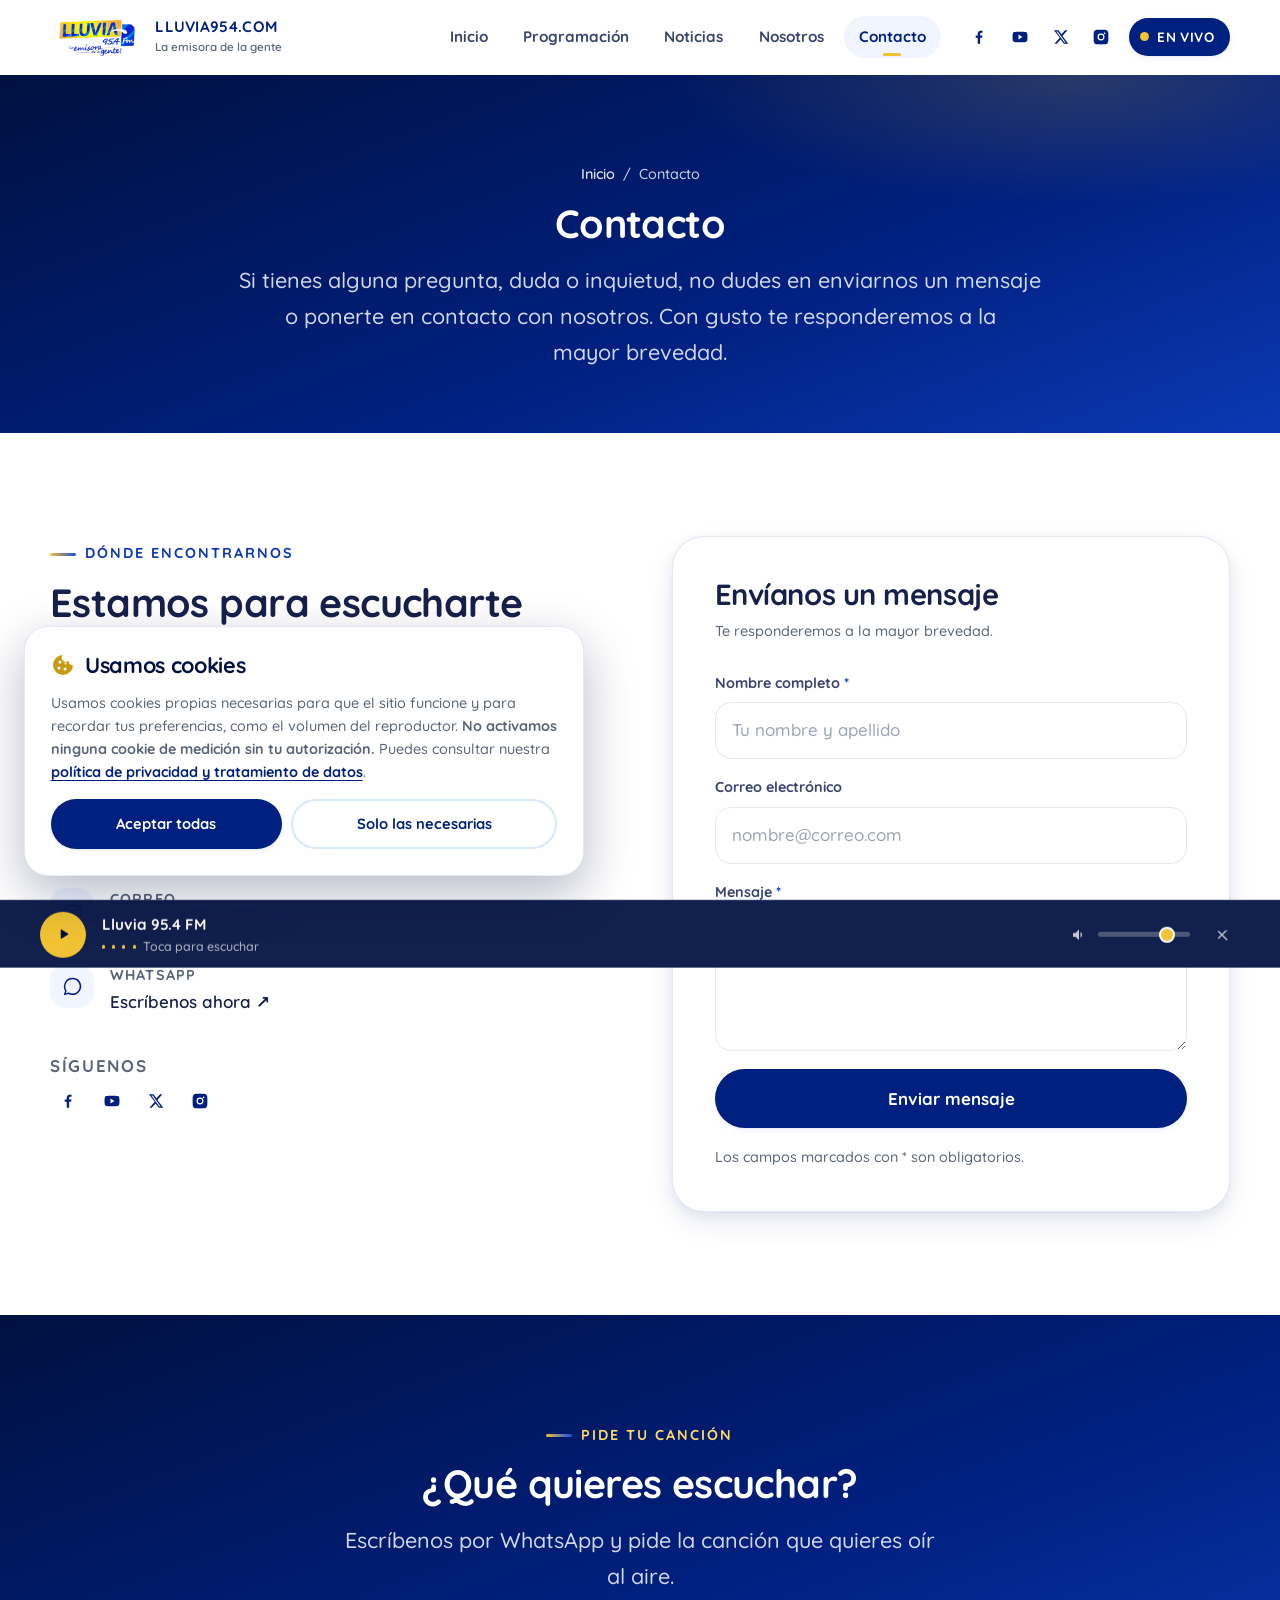
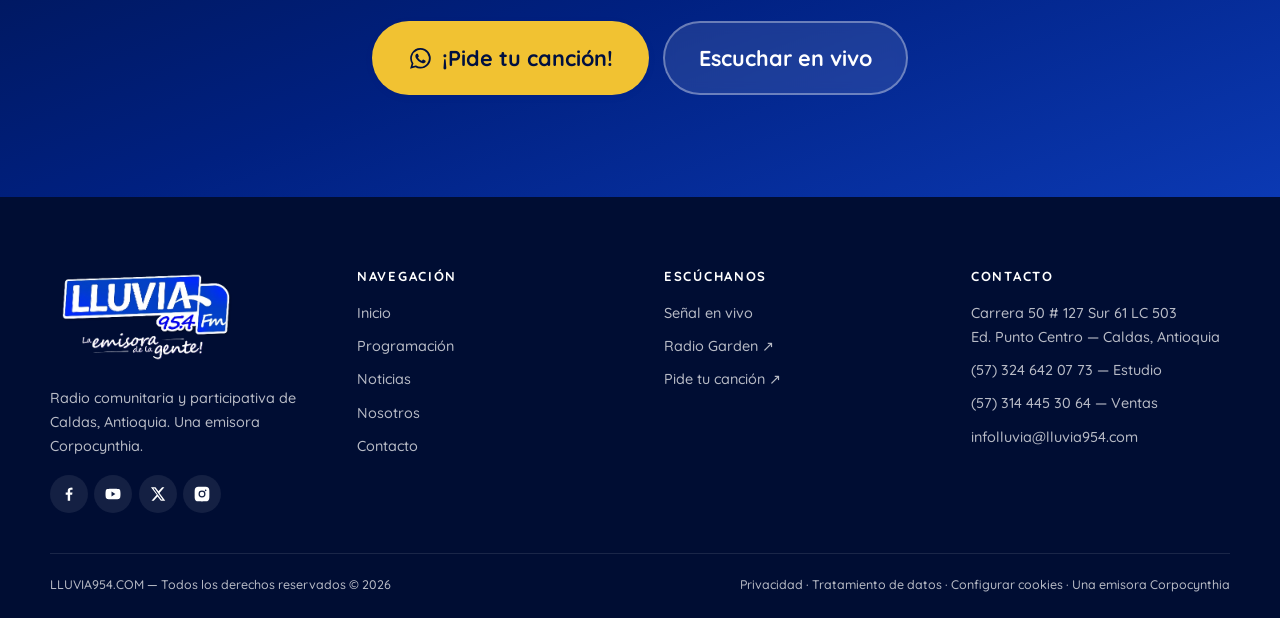
==== commit 5dfaeb0e: "Enlazar los documentos legales que si tienen contenido Al ir a enlazar "Terminos y condiciones" desd" ====
--- a/contacto.html
+++ b/contacto.html
@@ -20,7 +20,7 @@
 <link rel="preconnect" href="https://fonts.googleapis.com">
 <link rel="preconnect" href="https://fonts.gstatic.com" crossorigin>
 <link rel="stylesheet" href="https://fonts.googleapis.com/css2?family=Quicksand:wght@500;600;700;800&display=swap">
-<link rel="stylesheet" href="assets/css/style.css?v=20260912c">
+<link rel="stylesheet" href="assets/css/style.css?v=20260912d">
 </head>
 <body>
 
@@ -158,7 +158,7 @@
 
           <!-- Acción y nombres de campo idénticos al sitio actual, para no romper el envío -->
           <form class="form mt-3" data-validate
-                action="imemail/imEmailForm.php" method="post" enctype="multipart/form-data" novalidate>
+                action="/imemail/imEmailForm.php" method="post" enctype="multipart/form-data" novalidate>
             <div class="field">
               <label for="c-nombre">Nombre completo <span class="req" aria-hidden="true">*</span></label>
               <input type="text" id="c-nombre" name="imObjectForm_13_1" maxlength="100"
@@ -263,7 +263,7 @@
 
     <div class="footer-bottom">
       <p>LLUVIA954.COM — Todos los derechos reservados © <span data-year>2026</span></p>
-      <p><a href="privacidad.html">Privacidad</a> · <a href="#" data-cookies-abrir>Configurar cookies</a> · Una emisora Corpocynthia</p>
+      <p><a href="privacidad.html">Privacidad</a> · <a href="politica-de-tratamiento-de-datos.html">Tratamiento de datos</a> · <a href="#" data-cookies-abrir>Configurar cookies</a> · Una emisora Corpocynthia</p>
     </div>
   </div>
 </footer>
@@ -315,6 +315,6 @@
   </div>
 </aside>
 
-<script src="assets/js/main.js?v=20260912c" defer></script>
+<script src="assets/js/main.js?v=20260912d" defer></script>
 </body>
 </html>
